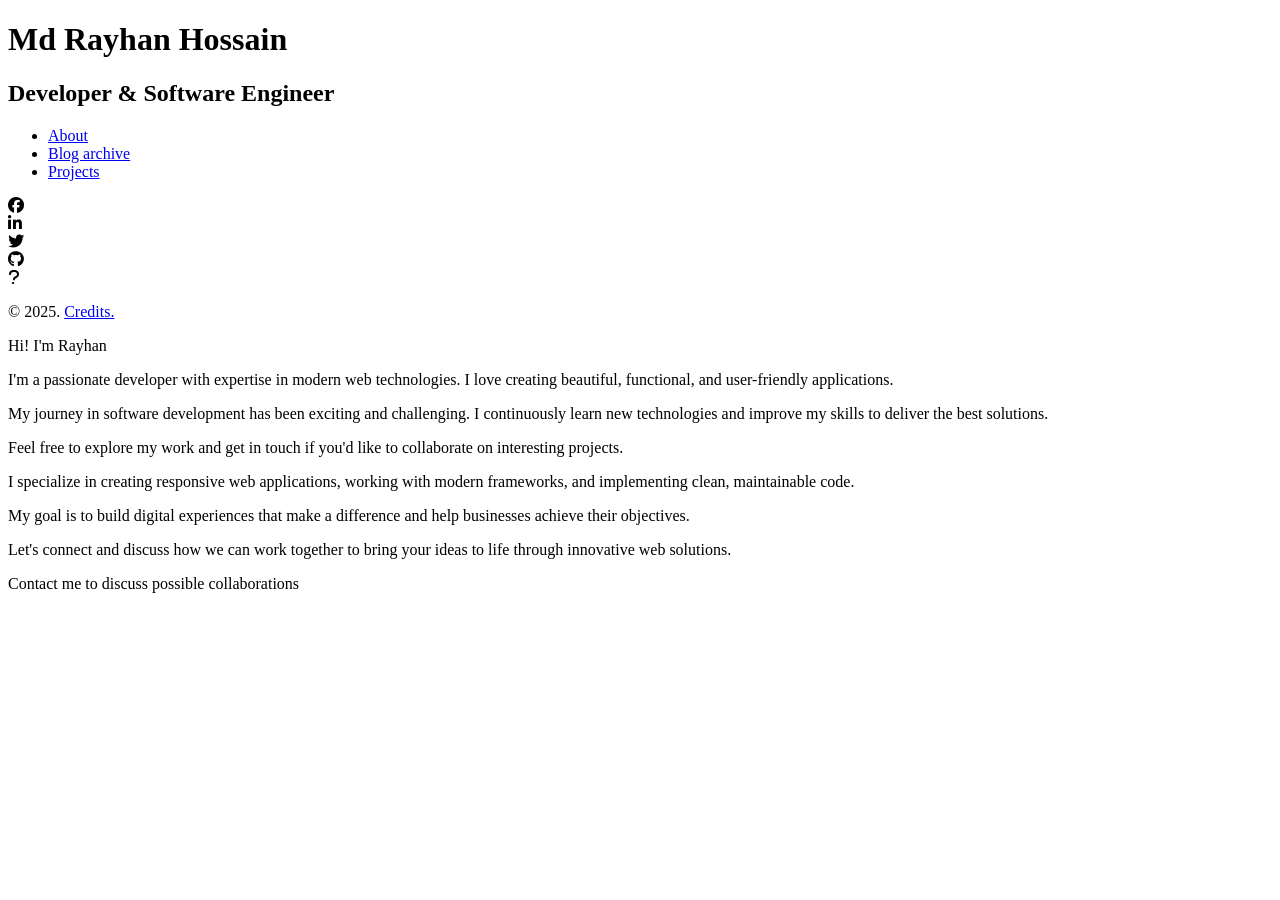
==== index.html @ 9d4d8ab2 "simplifyed the app.js" ====
<!doctype html>
<html lang="en">
  <head>
    <meta charset="UTF-8" />
    <meta name="viewport" content="width=device-width, initial-scale=1.0" />
    <link
      rel="stylesheet"
      href="https://cdnjs.cloudflare.com/ajax/libs/font-awesome/6.7.2/css/all.min.css"
      integrity="sha512-Evv84Mr4kqVGRNSgIGL/F/aIDqQb7xQ2vcrdIwxfjThSH8CSR7PBEakCr51Ck+w+/U6swU2Im1vVX0SVk9ABhg=="
      crossorigin="anonymous"
      referrerpolicy="no-referrer"
    />
    <link rel="icon" href="./assets/logo.png" alt="logo" />

    <title>Hi! i'm Md Rayhan Hossain - Developer & Software Engineer</title>

    <link rel="stylesheet" href="style.css" />
  </head>
  <body>
    <main>
      <div class="container">
        <div class="box1">
          <!-- First Element: Header -->
          <div class="header-section">
            <h1 id="name">Md Rayhan Hossain</h1>
            <h2>Developer & Software Engineer</h2>
          </div>

          <!-- Second Element: Navigation -->
          <div class="nav-section">
            <nav>
              <ul>
                <li><a href="#">About</a></li>
                <li><a href="#">Blog archive</a></li>
                <li><a href="#">Projects</a></li>
              </ul>
            </nav>
          </div>

          <!-- Third Element: Social Media -->
          <div class="social-section">
            <section class="social">
              <div><i class="fa-brands fa-facebook"></i></div>
              <div><i class="fa-brands fa-linkedin-in"></i></div>
              <div><i class="fa-brands fa-twitter"></i></div>
              <div><i class="fa-brands fa-github"></i></div>
              <!-- Fixed: Added ID and event listener approach -->
              <div id="question-mark">
                <i class="fa-solid fa-question"></i>
              </div>
            </section>
          </div>

          <!-- Fourth Element: Footer -->
          <div class="footer-section">
            <footer id="credit">
              <p>&copy; 2025. <a href="https://anjana.dev/">Credits.</a></p>
            </footer>
          </div>
        </div>

        <div class="box2">
          <!-- Main greeting -->
          <div class="greeting">Hi! I'm Rayhan</div>

          <!-- Extra Content in box2 -->
          <div class="extra-content">
            <p>
              I'm a passionate developer with expertise in modern web
              technologies. I love creating beautiful, functional, and
              user-friendly applications.
            </p>
            <p>
              My journey in software development has been exciting and
              challenging. I continuously learn new technologies and improve my
              skills to deliver the best solutions.
            </p>
            <p>
              Feel free to explore my work and get in touch if you'd like to
              collaborate on interesting projects.
            </p>
            <p>
              I specialize in creating responsive web applications, working with
              modern frameworks, and implementing clean, maintainable code.
            </p>
            <p>
              My goal is to build digital experiences that make a difference and
              help businesses achieve their objectives.
            </p>
            <p>
              Let's connect and discuss how we can work together to bring your
              ideas to life through innovative web solutions.
            </p>
            <footer>
              <p>Contact me to discuss possible collaborations</p>
            </footer>
          </div>
        </div>
      </div>
    </main>
    <script src="app.js"></script>
  </body>
</html>
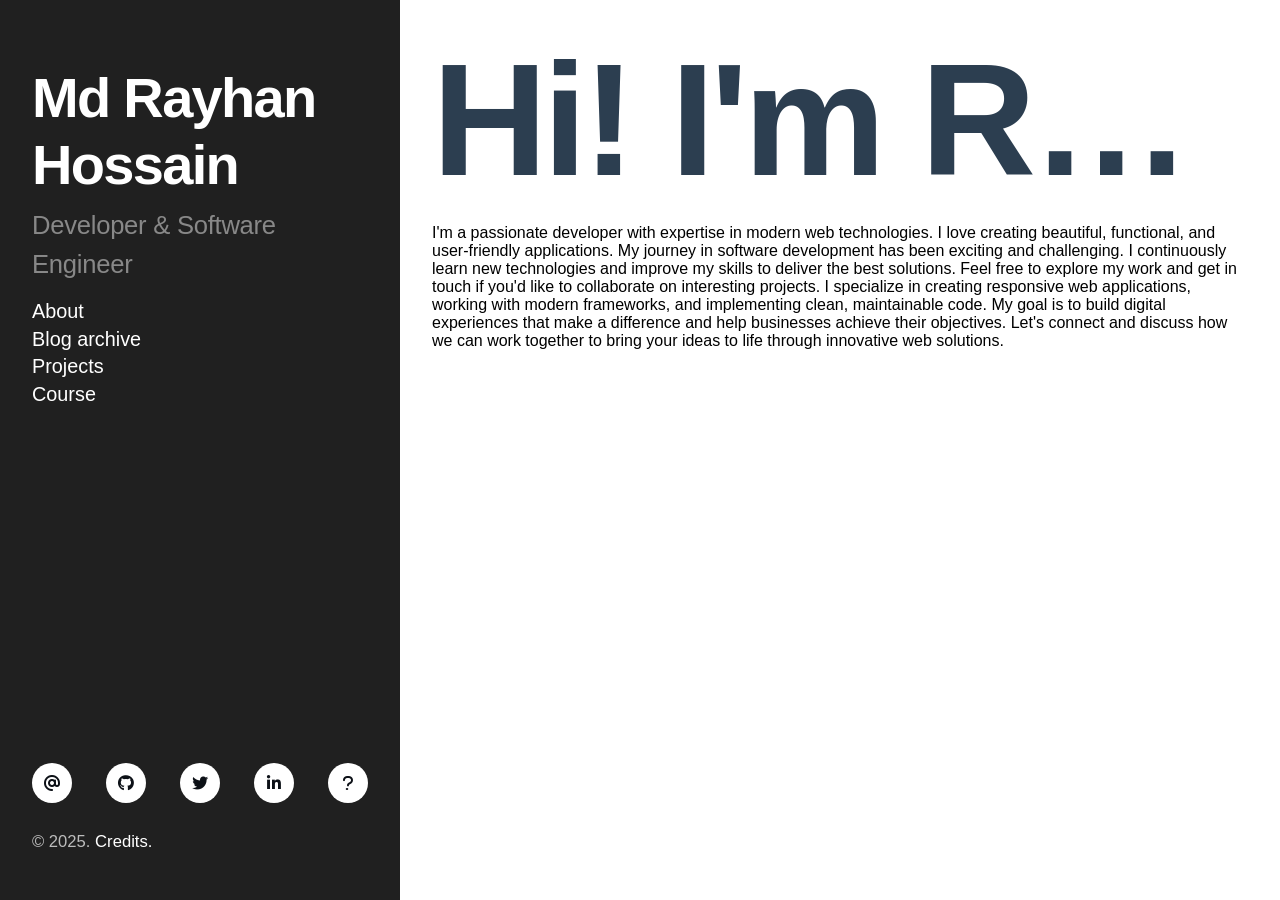
==== commit bd5aafd3: "updated all" ====
--- a/index.html
+++ b/index.html
@@ -15,81 +15,83 @@
     <title>Hi! i'm Md Rayhan Hossain - Developer & Software Engineer</title>
 
     <link rel="stylesheet" href="style.css" />
+    <script src="app.js" defer></script>
   </head>
   <body>
     <main>
       <div class="container">
         <div class="box1">
           <!-- First Element: Header -->
+
           <div class="header-section">
-            <h1 id="name">Md Rayhan Hossain</h1>
-            <h2>Developer & Software Engineer</h2>
-          </div>
+            <div class="grid1">
+              <h1>
+                <a href="https://rayhan1.me" id="name">Md Rayhan Hossain</a>
+              </h1>
+              <p id="dev">Developer & Software Engineer</p>
 
-          <!-- Second Element: Navigation -->
-          <div class="nav-section">
-            <nav>
-              <ul>
-                <li><a href="#">About</a></li>
-                <li><a href="#">Blog archive</a></li>
-                <li><a href="#">Projects</a></li>
-              </ul>
-            </nav>
-          </div>
+              <!-- Second Element: Navigation -->
+              <div class="nav-section">
+                <nav>
+                  <ul>
+                    <li><a href="#">About</a></li>
+                    <li><a href="#">Blog archive</a></li>
+                    <li><a href="#">Projects</a></li>
+                    <li><a href="#">Course</a></li>
+                  </ul>
+                </nav>
+              </div>
 
-          <!-- Third Element: Social Media -->
-          <div class="social-section">
-            <section class="social">
-              <div><i class="fa-brands fa-facebook"></i></div>
-              <div><i class="fa-brands fa-linkedin-in"></i></div>
-              <div><i class="fa-brands fa-twitter"></i></div>
-              <div><i class="fa-brands fa-github"></i></div>
-              <!-- Fixed: Added ID and event listener approach -->
-              <div id="question-mark">
-                <i class="fa-solid fa-question"></i>
+              <!-- Third Element: Social Media -->
+              <div class="bottom-to-fix-footer">
+                <div class="social-section">
+                  <section class="social">
+                    <div><i class="fa-solid fa-at icon-color"></i></div>
+                    <div><i class="fa-brands fa-github icon-color"></i></div>
+                    <div><i class="fa-brands fa-twitter icon-color"></i></div>
+                    <div>
+                      <i class="fa-brands fa-linkedin-in icon-color"></i>
+                    </div>
+                    <!-- Listening on event -->
+                    <div id="question-mark">
+                      <i class="fa-solid fa-question icon-color"></i>
+                    </div>
+                  </section>
+                </div>
+
+                <!-- Fourth Element: Footer -->
+                <div class="footer-section">
+                  <footer id="credit">
+                    <p>
+                      &copy; 2025. <a href="https://anjana.dev/">Credits.</a>
+                    </p>
+                  </footer>
+                </div>
               </div>
-            </section>
-          </div>
-
-          <!-- Fourth Element: Footer -->
-          <div class="footer-section">
-            <footer id="credit">
-              <p>&copy; 2025. <a href="https://anjana.dev/">Credits.</a></p>
-            </footer>
+            </div>
           </div>
         </div>
 
         <div class="box2">
           <!-- Main greeting -->
-          <div class="greeting">Hi! I'm Rayhan</div>
+          <h1 class="greeting">Hi! I'm Rayhan</h1>
 
           <!-- Extra Content in box2 -->
           <div class="extra-content">
             <p>
               I'm a passionate developer with expertise in modern web
               technologies. I love creating beautiful, functional, and
-              user-friendly applications.
-            </p>
-            <p>
-              My journey in software development has been exciting and
-              challenging. I continuously learn new technologies and improve my
-              skills to deliver the best solutions.
-            </p>
-            <p>
+              user-friendly applications. My journey in software development has
+              been exciting and challenging. I continuously learn new
+              technologies and improve my skills to deliver the best solutions.
               Feel free to explore my work and get in touch if you'd like to
-              collaborate on interesting projects.
-            </p>
-            <p>
-              I specialize in creating responsive web applications, working with
-              modern frameworks, and implementing clean, maintainable code.
-            </p>
-            <p>
-              My goal is to build digital experiences that make a difference and
-              help businesses achieve their objectives.
-            </p>
-            <p>
-              Let's connect and discuss how we can work together to bring your
-              ideas to life through innovative web solutions.
+              collaborate on interesting projects. I specialize in creating
+              responsive web applications, working with modern frameworks, and
+              implementing clean, maintainable code. My goal is to build digital
+              experiences that make a difference and help businesses achieve
+              their objectives. Let's connect and discuss how we can work
+              together to bring your ideas to life through innovative web
+              solutions.
             </p>
             <footer>
               <p>Contact me to discuss possible collaborations</p>
@@ -98,6 +100,5 @@
         </div>
       </div>
     </main>
-    <script src="app.js"></script>
   </body>
 </html>
--- a/style.css
+++ b/style.css
@@ -0,0 +1,327 @@
+/*default setup for full body */
+* {
+  margin: 0;
+  padding: 0;
+  box-sizing: border-box;
+  font-family: sans-serif;
+}
+
+/* text balance */
+h1,
+h2,
+h3,
+h4,
+p,
+li {
+  text-align: left;
+}
+
+/*making two grid box */
+.container {
+  display: grid;
+  grid-template-columns: 29.3vw auto;
+  height: 100vh;
+  position: relative;
+}
+
+/* Box1 with higher z-index */
+.box1 {
+  background-color: #202020;
+  color: white;
+  display: flex;
+  flex-direction: column;
+  justify-content: flex-start;
+  align-content: flex-start;
+  /* align-items: flex-start; */
+
+  /* overflow-y: scroll; */
+  overflow-x: hidden;
+  position: relative;
+  z-index: 10;
+  height: 100vh;
+
+  word-wrap: break-word;
+  /* CONTAINER QUERY SUPPORT */
+  container-type: inline-size;
+}
+
+/* 1369px → 933px: box1 = 400px */
+@media (max-width: 1369px) {
+  .container {
+    grid-template-columns: 400px auto;
+  }
+}
+/* 932px → 768px: box1 = 320px */
+@media (max-width: 927px) {
+  .container {
+    grid-template-columns: 320px auto;
+  }
+}
+@media (max-width: 767px) {
+  .container {
+    grid-template-columns: 100vw;
+  }
+  .box1 {
+    height: 77.7vh;
+  }
+  .box2 {
+    height: auto;
+  }
+}
+
+.grid1 {
+  padding: 0 1rem;
+  display: flex;
+  flex-direction: column;
+  height: 100%;
+}
+.header-section {
+  padding: 4rem 1rem 2rem 1rem;
+  height: 100%;
+}
+
+/* MASSIVE H1 - MUCH BIGGER TEXT SIZE */
+.box1 #name {
+  text-align: left;
+  /* margin-bottom: 1.5rem; */
+  font-weight: bold;
+  line-height: 1.2;
+  /* line-height: 0.9; */
+  transition: all 0.3s ease;
+  letter-spacing: -0.03em;
+  max-width: 100%;
+  width: 100%;
+  text-decoration: none;
+  color: white;
+  /* MASSIVE SIZING: Much larger baseline */
+  font-size: clamp(3.5rem, 8cqi, 9rem);
+  white-space: normal;
+  word-break: normal;
+  overflow-wrap: break-word;
+  text-overflow: clip;
+
+  min-width: 0;
+}
+
+/* CONTAINER QUERIES: Ultra-precise sizing based on container width */
+
+.box1 h1:hover {
+  color: whitesmoke;
+  opacity: 0.7;
+  /* transform: scale(1.02); */
+}
+
+/* ULTRA-DYNAMIC H2 - AUTO-FITTING */
+.box1 #dev {
+  text-align: left;
+  color: rgba(255, 255, 255, 0.466);
+  font-weight: 500;
+  line-height: 1.5;
+  margin-bottom: 1rem;
+  letter-spacing: -0.01em;
+  max-width: 100%;
+  width: 100%;
+  padding-top: 0.5rem;
+
+  /* DYNAMIC SIZING */
+  /* font-size: clamp(1.2rem, 3cqi, 3.2rem); */
+  font-size: clamp(1.2rem, 1.5vw + 0.4rem, 1.9rem);
+  /* white-space: nowrap; */
+  text-wrap: wrap;
+  overflow: hidden;
+  text-overflow: ellipsis;
+  min-width: 0;
+}
+
+/* Navigation Section - Second Element */
+.nav-section {
+  width: 100%;
+  margin-bottom: auto;
+  line-height: 0.5;
+  /* padding: 1rem 0; */
+  flex-shrink: 0;
+}
+
+.box1 nav ul {
+  margin: 0;
+  padding: 0;
+  display: flex;
+  flex-direction: column;
+  gap: 0.1rem;
+}
+
+.box1 nav ul li {
+  list-style: none;
+  transform: translateX(0);
+  transition: transform 0.3s ease;
+  /* padding: 0.3rem 0; */
+}
+
+/* .box1 nav ul li:hover {
+  transform: translateX(8px);
+} */
+
+.box1 nav ul li a {
+  color: white;
+  /* font-size: clamp(1rem, 2vw + 0.2rem, 1.4rem); */
+  font-size: clamp(1rem, 1.3vw + 0.2rem, 1.5rem);
+  font-weight: 500;
+  text-decoration: none;
+  transition: all 0.3s ease;
+  position: relative;
+  padding: 0.5rem 0;
+  display: inline-block;
+}
+
+.box1 nav ul li a:before {
+  /* content: ""; */ /*it will render a under line */
+  position: absolute;
+  bottom: 0;
+  left: 0;
+  width: 0;
+  height: 2px;
+  background: white;
+  transition: width 0.3s ease;
+}
+
+.box1 nav ul li a:hover {
+  opacity: 0.5;
+}
+
+.box1 nav ul li a:hover:before {
+  width: 60%;
+}
+
+.box1 a:visited {
+  color: white;
+  text-decoration: underline;
+}
+
+/* Social Media Section - Third Element */
+.social-section {
+  width: 100%;
+  /* margin: 3rem 0 1rem 0; */
+  padding-top: 2rem;
+  flex-shrink: 0;
+}
+
+.social {
+  display: flex;
+  gap: 0;
+  width: 100%;
+  flex-wrap: nowrap;
+  justify-content: space-between;
+  align-items: center;
+  align-self: stretch;
+}
+
+.social div {
+  width: max(40px);
+  height: max(40px);
+  min-width: 20px;
+  min-height: 20px;
+  background-color: white;
+  border: 2px solid transparent;
+  border-radius: 50%;
+  display: flex;
+  justify-content: center;
+  align-items: center;
+  cursor: pointer;
+  transition: all 0.3s ease;
+  flex-shrink: 1;
+}
+
+.social div:hover {
+  background-color: transparent;
+  border: 2px solid white;
+}
+
+.social div i {
+  color: #0d1117;
+  font-size: max(0.8rem, min(1rem, 3vw));
+  transition: color 0.3s ease;
+}
+
+.social div:hover i {
+  color: white;
+}
+
+/* Footer Section - Fourth Element */
+.footer-section {
+  width: 100%;
+  padding: 1rem 0;
+  /* margin-bottom: 1rem; */
+  flex-shrink: 0;
+}
+
+footer {
+  text-align: center;
+  color: rgba(255, 255, 255, 0.7);
+  font-size: clamp(0.9rem, 1.3vw, 1.8rem);
+  padding-top: 0.8rem;
+}
+
+footer a {
+  color: white;
+  text-decoration: none;
+  transition: opacity 0.3s ease;
+  /* font-size: 1rem; */
+  font-size: clamp(0.9rem, 1.3vw, 1.8rem);
+}
+.bottom-to-fix-footer {
+  margin-top: auto;
+}
+
+/* FIXED: Box2 styling - Left-aligned content */
+.box2 {
+  background-color: white;
+  color: black;
+  display: flex;
+  flex-direction: column;
+  justify-content: flex-start;
+  align-items: flex-start;
+  padding: 3rem 2rem;
+  position: relative;
+  z-index: 1;
+  overflow-y: auto;
+  height: 100vh;
+  /* CONTAINER QUERY SUPPORT */
+  container-type: inline-size;
+}
+
+.box2::-webkit-scrollbar {
+  width: 8px;
+}
+
+.box2::-webkit-scrollbar-track {
+  background: rgba(0, 0, 0, 0.1);
+  border-radius: 4px;
+}
+
+.box2::-webkit-scrollbar-thumb {
+  background: rgba(0, 0, 0, 0.3);
+  border-radius: 4px;
+}
+
+.box2::-webkit-scrollbar-thumb:hover {
+  background: rgba(0, 0, 0, 0.5);
+}
+
+/* MASSIVE Box2 H1 - MUCH BIGGER */
+.box2 h1 {
+  color: #2c3e50;
+  margin-bottom: 2rem;
+  font-weight: 700;
+  line-height: 0.9;
+  text-align: left;
+  letter-spacing: -0.03em;
+  max-width: 100%;
+  width: 100%;
+
+  /* MASSIVE SIZING */
+  font-size: clamp(2rem, 20cqi, 10rem);
+  white-space: nowrap;
+  overflow: hidden;
+  text-overflow: ellipsis;
+  min-width: 0;
+}
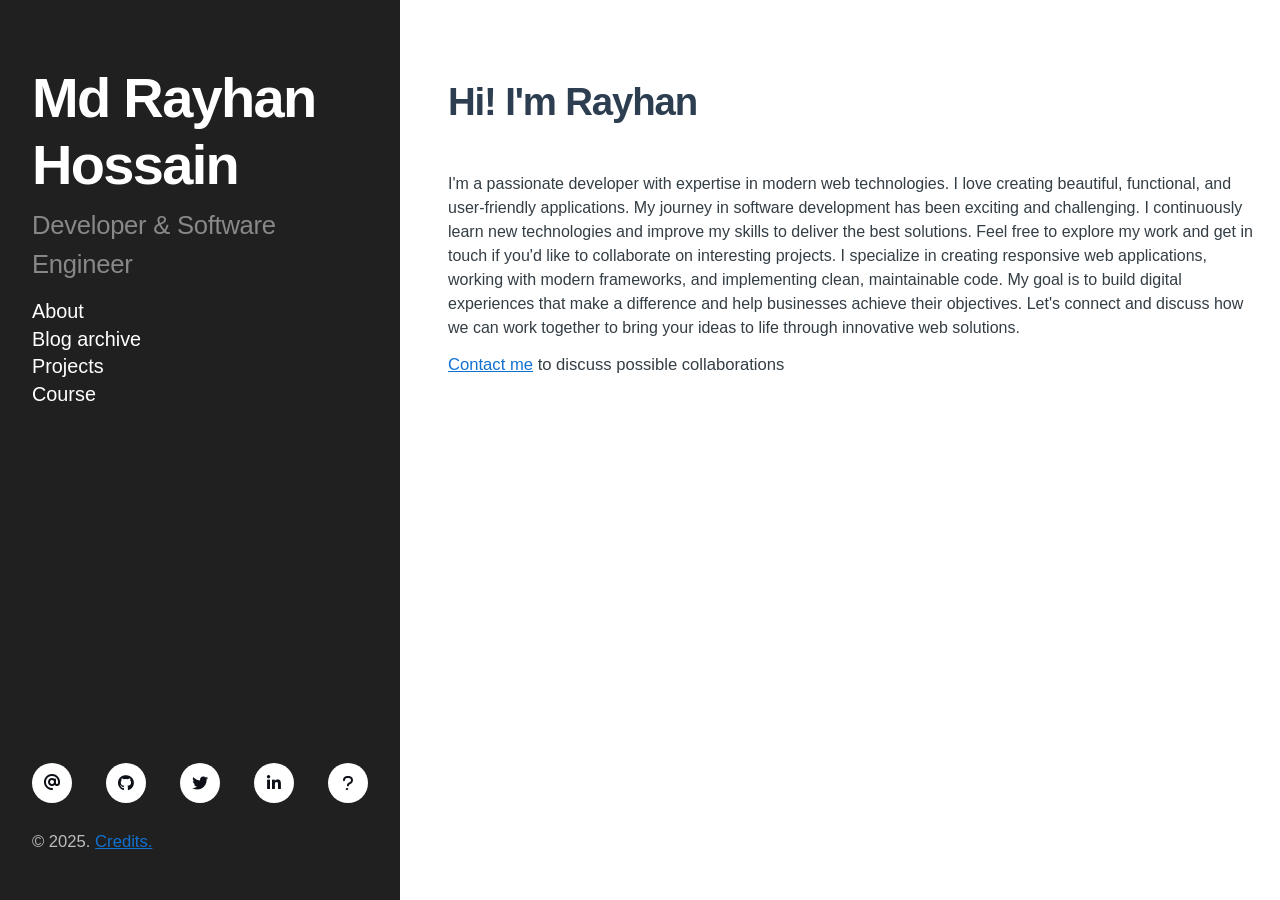
==== commit dbca476b: "code is neat know" ====
--- a/index.html
+++ b/index.html
@@ -46,7 +46,13 @@
               <div class="bottom-to-fix-footer">
                 <div class="social-section">
                   <section class="social">
-                    <div><i class="fa-solid fa-at icon-color"></i></div>
+                    <div>
+                      <a
+                        href="mailto:contact@rayhan.git@gmail.com"
+                        target="_blank"
+                        ><i class="fa-solid fa-at icon-color"></i
+                      ></a>
+                    </div>
                     <div><i class="fa-brands fa-github icon-color"></i></div>
                     <div><i class="fa-brands fa-twitter icon-color"></i></div>
                     <div>
@@ -94,7 +100,10 @@
               solutions.
             </p>
             <footer>
-              <p>Contact me to discuss possible collaborations</p>
+              <p>
+                <a href="mailto:contact@rayhan.git@gmail.com">Contact me</a> to
+                discuss possible collaborations
+              </p>
             </footer>
           </div>
         </div>
--- a/style.css
+++ b/style.css
@@ -6,7 +6,6 @@
   font-family: sans-serif;
 }
 
-/* text balance */
 h1,
 h2,
 h3,
@@ -44,11 +43,12 @@
   /* CONTAINER QUERY SUPPORT */
   container-type: inline-size;
 }
-
-/* 1369px → 933px: box1 = 400px */
 @media (max-width: 1369px) {
   .container {
     grid-template-columns: 400px auto;
+  }
+  .box2 {
+    margin-left: 2rem;
   }
 }
 /* 932px → 768px: box1 = 320px */
@@ -56,6 +56,9 @@
   .container {
     grid-template-columns: 320px auto;
   }
+  .box2 {
+    margin-left: 0.5rem;
+  }
 }
 @media (max-width: 767px) {
   .container {
@@ -80,7 +83,6 @@
   height: 100%;
 }
 
-/* MASSIVE H1 - MUCH BIGGER TEXT SIZE */
 .box1 #name {
   text-align: left;
   /* margin-bottom: 1.5rem; */
@@ -93,7 +95,7 @@
   width: 100%;
   text-decoration: none;
   color: white;
-  /* MASSIVE SIZING: Much larger baseline */
+
   font-size: clamp(3.5rem, 8cqi, 9rem);
   white-space: normal;
   word-break: normal;
@@ -103,15 +105,12 @@
   min-width: 0;
 }
 
-/* CONTAINER QUERIES: Ultra-precise sizing based on container width */
-
 .box1 h1:hover {
   color: whitesmoke;
   opacity: 0.7;
   /* transform: scale(1.02); */
 }
 
-/* ULTRA-DYNAMIC H2 - AUTO-FITTING */
 .box1 #dev {
   text-align: left;
   color: rgba(255, 255, 255, 0.466);
@@ -122,9 +121,6 @@
   max-width: 100%;
   width: 100%;
   padding-top: 0.5rem;
-
-  /* DYNAMIC SIZING */
-  /* font-size: clamp(1.2rem, 3cqi, 3.2rem); */
   font-size: clamp(1.2rem, 1.5vw + 0.4rem, 1.9rem);
   /* white-space: nowrap; */
   text-wrap: wrap;
@@ -156,10 +152,6 @@
   transition: transform 0.3s ease;
   /* padding: 0.3rem 0; */
 }
-
-/* .box1 nav ul li:hover {
-  transform: translateX(8px);
-} */
 
 .box1 nav ul li a {
   color: white;
@@ -173,17 +165,6 @@
   display: inline-block;
 }
 
-.box1 nav ul li a:before {
-  /* content: ""; */ /*it will render a under line */
-  position: absolute;
-  bottom: 0;
-  left: 0;
-  width: 0;
-  height: 2px;
-  background: white;
-  transition: width 0.3s ease;
-}
-
 .box1 nav ul li a:hover {
   opacity: 0.5;
 }
@@ -197,7 +178,7 @@
   text-decoration: underline;
 }
 
-/* Social Media Section - Third Element */
+/* Social Media Section  */
 .social-section {
   width: 100%;
   /* margin: 3rem 0 1rem 0; */
@@ -243,8 +224,11 @@
 }
 
 .social div:hover i {
-  color: white;
-}
+  color: white !important;
+}
+/* .social div i {
+  color: var(--icon-color);
+} */
 
 /* Footer Section - Fourth Element */
 .footer-section {
@@ -268,9 +252,9 @@
   /* font-size: 1rem; */
   font-size: clamp(0.9rem, 1.3vw, 1.8rem);
 }
-.bottom-to-fix-footer {
+/* .bottom-to-fix-footer {
   margin-top: auto;
-}
+} */
 
 /* FIXED: Box2 styling - Left-aligned content */
 .box2 {
@@ -280,48 +264,40 @@
   flex-direction: column;
   justify-content: flex-start;
   align-items: flex-start;
-  padding: 3rem 2rem;
+  padding: 5rem 1rem;
   position: relative;
-  z-index: 1;
-  overflow-y: auto;
+  /* z-index: 1; */
+  /* overflow-y: auto; */
   height: 100vh;
   /* CONTAINER QUERY SUPPORT */
   container-type: inline-size;
 }
 
-.box2::-webkit-scrollbar {
-  width: 8px;
-}
-
-.box2::-webkit-scrollbar-track {
-  background: rgba(0, 0, 0, 0.1);
-  border-radius: 4px;
-}
-
-.box2::-webkit-scrollbar-thumb {
-  background: rgba(0, 0, 0, 0.3);
-  border-radius: 4px;
-}
-
-.box2::-webkit-scrollbar-thumb:hover {
-  background: rgba(0, 0, 0, 0.5);
-}
-
 /* MASSIVE Box2 H1 - MUCH BIGGER */
 .box2 h1 {
   color: #2c3e50;
-  margin-bottom: 2rem;
+  margin-bottom: 3rem;
   font-weight: 700;
-  line-height: 0.9;
+  /* line-height: 0.9; */
   text-align: left;
   letter-spacing: -0.03em;
   max-width: 100%;
   width: 100%;
 
   /* MASSIVE SIZING */
-  font-size: clamp(2rem, 20cqi, 10rem);
+  font-size: clamp(2.4rem, 4.1cqi, 4.3rem);
   white-space: nowrap;
   overflow: hidden;
   text-overflow: ellipsis;
   min-width: 0;
 }
+
+.box2 p {
+  line-height: 1.5;
+  font-weight: 300;
+  color: rgb(51, 61, 68);
+}
+footer p a {
+  color: #1171d1;
+  text-decoration: underline;
+}
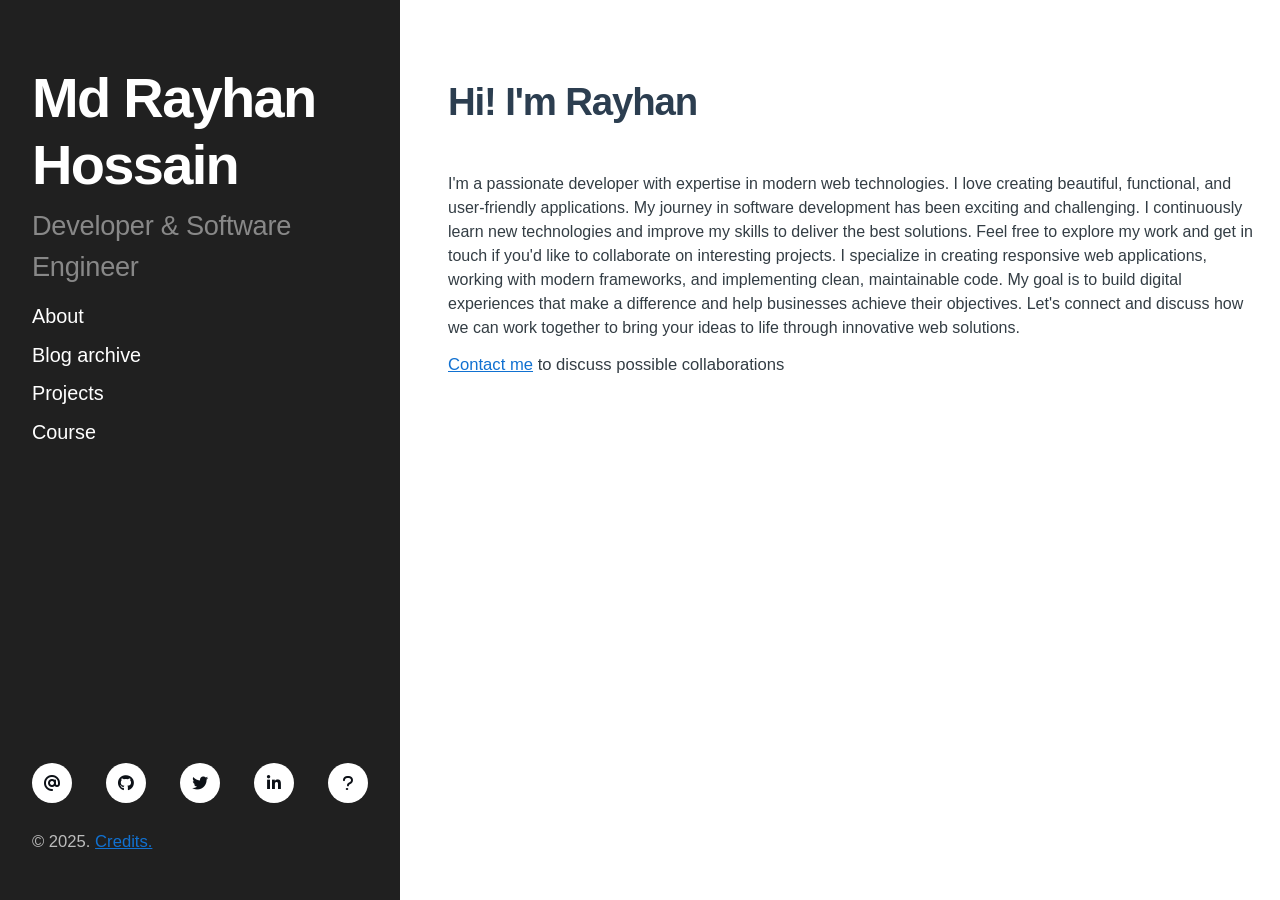
==== commit 36b8e23d: "added more pages" ====
--- a/index.html
+++ b/index.html
@@ -34,10 +34,10 @@
               <div class="nav-section">
                 <nav>
                   <ul>
-                    <li><a href="#">About</a></li>
-                    <li><a href="#">Blog archive</a></li>
-                    <li><a href="#">Projects</a></li>
-                    <li><a href="#">Course</a></li>
+                    <li><a href="/about/">About</a></li>
+                    <li><a href="/blog-archive/">Blog archive</a></li>
+                    <li><a href="/projects/">Projects</a></li>
+                    <li><a href="/course/">Course</a></li>
                   </ul>
                 </nav>
               </div>
@@ -46,18 +46,21 @@
               <div class="bottom-to-fix-footer">
                 <div class="social-section">
                   <section class="social">
-                    <div>
-                      <a
-                        href="mailto:contact@rayhan.git@gmail.com"
-                        target="_blank"
-                        ><i class="fa-solid fa-at icon-color"></i
-                      ></a>
-                    </div>
-                    <div><i class="fa-brands fa-github icon-color"></i></div>
-                    <div><i class="fa-brands fa-twitter icon-color"></i></div>
-                    <div>
-                      <i class="fa-brands fa-linkedin-in icon-color"></i>
-                    </div>
+                    <a
+                      href="mailto:contact@rayhan.git@gmail.com"
+                      target="_blank"
+                      ><div><i class="fa-solid fa-at icon-color"></i></div
+                    ></a>
+                    <a href="https://github.com/xubantu"
+                      ><div><i class="fa-brands fa-github icon-color"></i></div
+                    ></a>
+                    <a href="/twitter/"
+                      ><div><i class="fa-brands fa-twitter icon-color"></i></div
+                    ></a>
+                    <a href="/Linkedin/"
+                      ><div>
+                        <i class="fa-brands fa-linkedin-in icon-color"></i></div
+                    ></a>
                     <!-- Listening on event -->
                     <div id="question-mark">
                       <i class="fa-solid fa-question icon-color"></i>
--- a/style.css
+++ b/style.css
@@ -56,6 +56,7 @@
   .container {
     grid-template-columns: 320px auto;
   }
+
   .box2 {
     margin-left: 0.5rem;
   }
@@ -121,7 +122,7 @@
   max-width: 100%;
   width: 100%;
   padding-top: 0.5rem;
-  font-size: clamp(1.2rem, 1.5vw + 0.4rem, 1.9rem);
+  font-size: clamp(1.3rem, 2vw + 0.1rem, 2rem);
   /* white-space: nowrap; */
   text-wrap: wrap;
   overflow: hidden;
@@ -143,21 +144,21 @@
   padding: 0;
   display: flex;
   flex-direction: column;
-  gap: 0.1rem;
+  gap: 0.8rem;
 }
 
 .box1 nav ul li {
   list-style: none;
-  transform: translateX(0);
+  /* transform: translateX(0); */
   transition: transform 0.3s ease;
   /* padding: 0.3rem 0; */
 }
 
 .box1 nav ul li a {
-  color: white;
+  color: rgba(255, 255, 255, 1);
   /* font-size: clamp(1rem, 2vw + 0.2rem, 1.4rem); */
   font-size: clamp(1rem, 1.3vw + 0.2rem, 1.5rem);
-  font-weight: 500;
+  font-weight: normal;
   text-decoration: none;
   transition: all 0.3s ease;
   position: relative;
@@ -236,6 +237,10 @@
   padding: 1rem 0;
   /* margin-bottom: 1rem; */
   flex-shrink: 0;
+}
+
+.social a {
+  text-decoration: none !important;
 }
 
 footer {
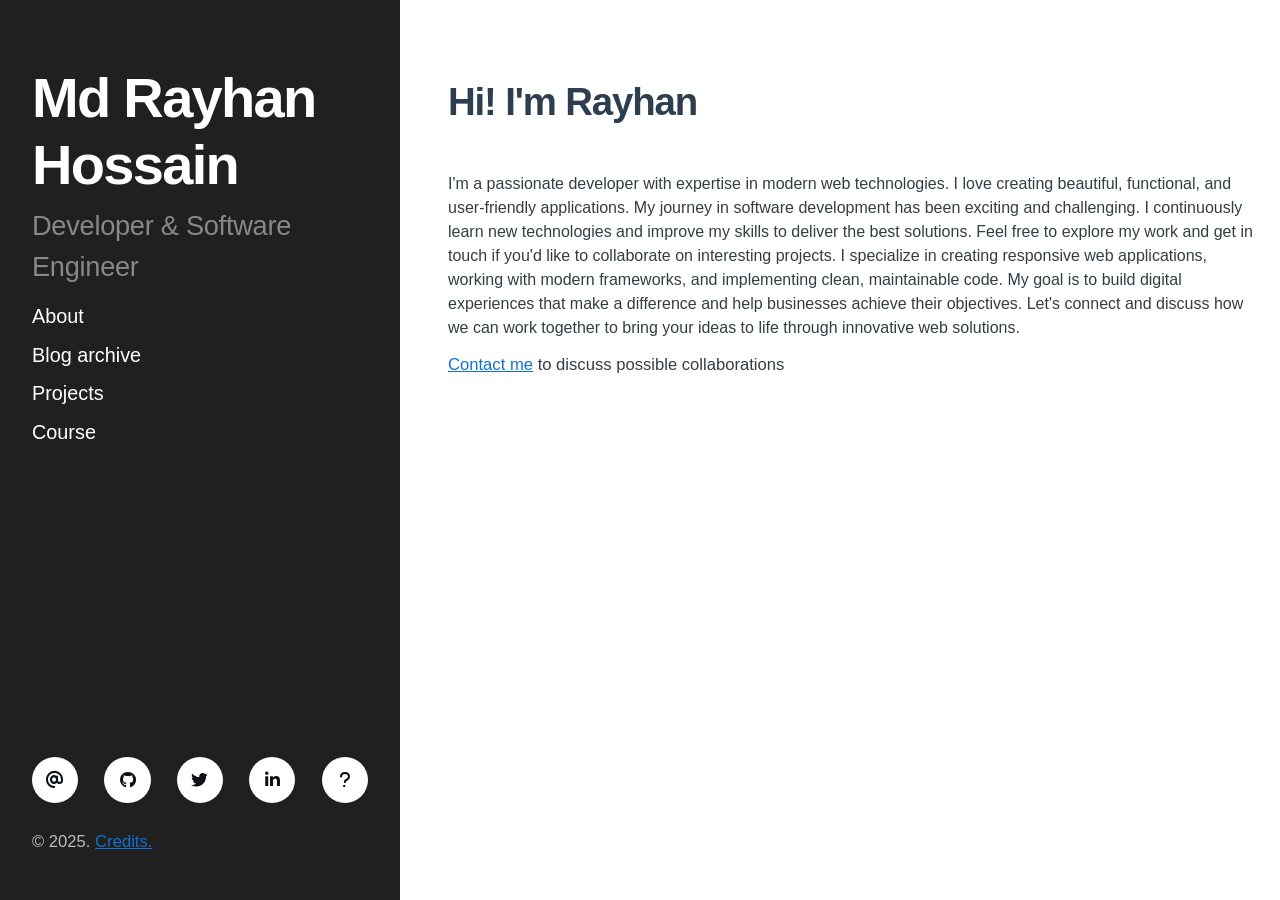
==== commit 3875d8dd: "wrong css fixted and html attribute url scheme protocol" ====
--- a/index.html
+++ b/index.html
@@ -10,7 +10,7 @@
       crossorigin="anonymous"
       referrerpolicy="no-referrer"
     />
-    <link rel="icon" href="./assets/logo.png" alt="logo" />
+    <link rel="icon" href="./assets/logo.png" type="image/png" />
 
     <title>Hi! i'm Md Rayhan Hossain - Developer & Software Engineer</title>
 
@@ -46,9 +46,7 @@
               <div class="bottom-to-fix-footer">
                 <div class="social-section">
                   <section class="social">
-                    <a
-                      href="mailto:contact@rayhan.git@gmail.com"
-                      target="_blank"
+                    <a href="mailto:rayhan.git@gmail.com" target="_blank"
                       ><div><i class="fa-solid fa-at icon-color"></i></div
                     ></a>
                     <a href="https://github.com/xubantu"
@@ -104,8 +102,8 @@
             </p>
             <footer>
               <p>
-                <a href="mailto:contact@rayhan.git@gmail.com">Contact me</a> to
-                discuss possible collaborations
+                <a href="mailto:rayhan.git@gmail.com">Contact me</a> to discuss
+                possible collaborations
               </p>
             </footer>
           </div>
--- a/style.css
+++ b/style.css
@@ -184,7 +184,7 @@
   width: 100%;
   /* margin: 3rem 0 1rem 0; */
   padding-top: 2rem;
-  flex-shrink: 0;
+  /* flex-shrink: 0; */
 }
 
 .social {
@@ -196,12 +196,16 @@
   align-items: center;
   align-self: stretch;
 }
-
+/* Circle of the social icon   */
 .social div {
-  width: max(40px);
+  /* width: max(40px);
   height: max(40px);
   min-width: 20px;
-  min-height: 20px;
+  min-height: 20px; */
+  width: clamp(45px, 3.6vw, 65px);
+  height: clamp(45px, 3.6vw, 65px);
+  /* width: clamp(48px, 4vw, 65px);
+  height: clamp(48px, 4vw, 65px); */
   background-color: white;
   border: 2px solid transparent;
   border-radius: 50%;
@@ -210,23 +214,27 @@
   align-items: center;
   cursor: pointer;
   transition: all 0.3s ease;
-  flex-shrink: 1;
+  /* flex-shrink: 1; */
 }
 
 .social div:hover {
   background-color: transparent;
   border: 2px solid white;
 }
-
+/* icon size inside circle */
 .social div i {
   color: #0d1117;
-  font-size: max(0.8rem, min(1rem, 3vw));
+  font-size: clamp(1rem, 1.3vw, 1.4rem);
+
+  /* font-size: clamp(1rem, 1.5vw, 1.4rem); */
   transition: color 0.3s ease;
 }
 
 .social div:hover i {
   color: white !important;
 }
+/****** alternative way this rather then !important ********/
+
 /* .social div i {
   color: var(--icon-color);
 } */
@@ -302,6 +310,7 @@
   font-weight: 300;
   color: rgb(51, 61, 68);
 }
+
 footer p a {
   color: #1171d1;
   text-decoration: underline;
